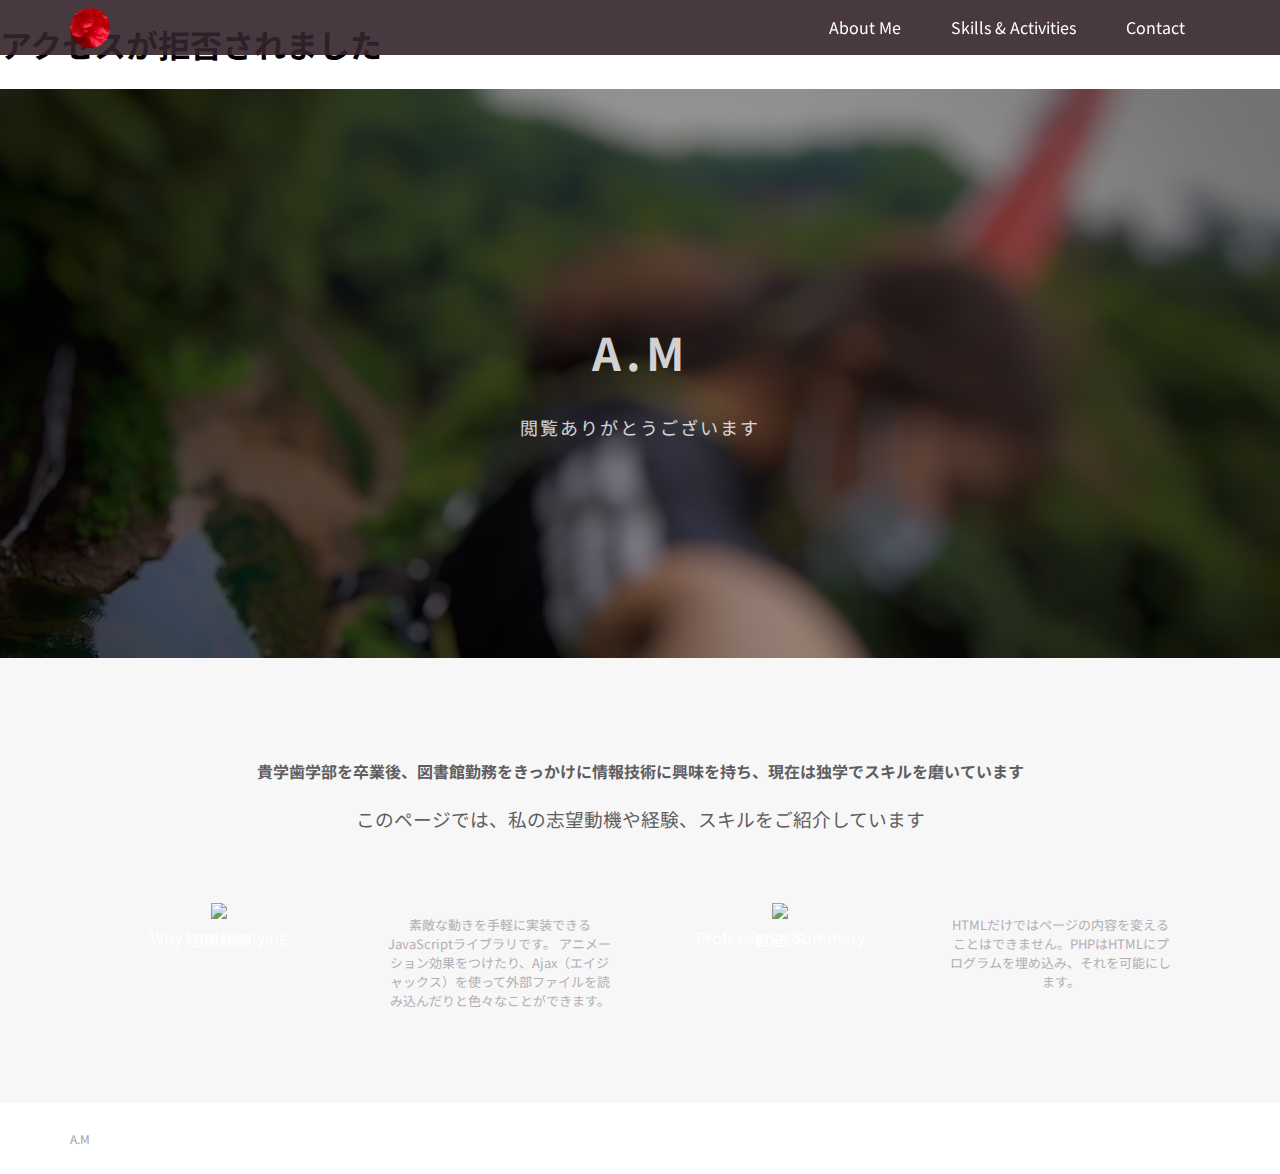
==== index.html @ 97dd1bf5 "Add files via upload" ====
<!DOCTYPE html>
<html lang="ja">
  <head>
    <meta charset="utf-8">
    <meta name="viewport" content="width=device-width, initial-scale=1.0">
    <title>A.M</title>
    <link rel="stylesheet" href="https://maxcdn.bootstrapcdn.com/font-awesome/4.3.0/css/font-awesome.min.css">
    <link rel="stylesheet" href="stylesheet.css">
    <link rel="stylesheet" href="responsive.css">
    <link rel="stylesheet" href="https://fonts.googleapis.com/css2?family=Noto+Sans+JP:wght@300;400&display=swap">
    </head>
  </head>

  <body>
    <script>
      var password = prompt("パスワードを入力してください:");
      if (password !== "miyata") {
        document.body.innerHTML = "<h1>アクセスが拒否されました</h1>";
      }
    </script>
    
    <header>
      <div class="container">
        <div class="header-left">
            <a href="#">
                <img class="logo" src="images/IMG_0281.png" alt="Back to the top">
            </a>
        </div>
        <span class="fa fa-bars menu-icon"></span>
  
        <div class="header-right">
            <a href="About.html">About Me</a>
            <a href="Skills.html">Skills & Activities</a>
            <a class="Contact" href="Contact.html">Contact</a>
        </div>
      </div>
    </header>

    <div class="top-wrapper">
      <div class="container">
        <h1>A.M</h1>
        <p>閲覧ありがとうございます</p>
      </div>
    </div>

    <div class="main-wrapper">
      <div class="container">
        <div class="heading">
          <h4>貴学歯学部を卒業後、図書館勤務をきっかけに情報技術に興味を持ち、現在は独学でスキルを磨いています</h4>
          <h3>このページでは、私の志望動機や経験、スキルをご紹介しています</h3>
        </div>

        <div class="mains">
          <div class="main">
            <div class="main-icon">
              <img src="https://prog-8.com/images/html/advanced/html.png">
              <p class="overlay-title">Why I am applying</p>
              <p class="overlay-subtitle">志望動機</p>
            </div>
          </div>

          <div class="main">
            <p class="text-contents">素敵な動きを手軽に実装できるJavaScriptライブラリです。 アニメーション効果をつけたり、Ajax（エイジャックス）を使って外部ファイルを読み込んだりと色々なことができます。</p>
          </div>

          <div class="main">
            <div class="main-icon">
              <img src="https://prog-8.com/images/html/advanced/ruby.png">
              <p class="overlay-title">Professional Summary</p>
              <p class="overlay-subtitle">自己PR</p>
            </div>
          </div>

          <div class="main">
            <p class="text-contents">HTMLだけではページの内容を変えることはできません。PHPはHTMLにプログラムを埋め込み、それを可能にします。</p>
          </div>
          <div class="clear"></div>
        </div>
      </div>
    </div>


    <footer>
      <div class="container">
        <p>A.M</p>
      </div>
    </footer>
  </body>
---- stylesheet.css ----
* {
    box-sizing: border-box;
  }
  
  body {
    margin: 0;
    font-family: 'Noto Sans JP', sans-serif;
  }
  
  a {
    text-decoration: none;
  }
  
  
  .clear {
    clear: left;
  }
  
  .container {
    max-width: 1170px;
    width: 100%;
    padding: 0 15px;
    margin: 0 auto;
  }
  
/* top-wrapper */
  .top-wrapper {
    padding: 200px 0;
    background-image: url("images/IMG_0278.jpg");
    background-size: cover;
    color: white;
    text-align: center;
  }
  
  .top-wrapper h1 {
    font-size: 45px;
    letter-spacing: 5px;
    opacity: 0.8;
  }
  
  .top-wrapper p {
    font-size: 18px;
    letter-spacing: 2px;
    opacity: 0.8;
  }
  

/* btm */
  .btn-wrapper {
    text-align: center;
    margin: 5px 0;
  }
  
  .btn-wrapper p {
    margin: 5px 0;
  }
  
  .btn {
    padding: 5px 24px;
    color: white;
    display: inline-block;
    opacity: 0.85;
    border-radius: 4px;
    text-align: center;
  }
  
  .btn:hover {
    opacity: 1;
  }
  

/* header */
  header {
    height: 55px;
    width: 100%;
    background-color: rgba(52, 34, 42, 0.9);
    position :fixed;
    top: 0;
    z-index: 10;
  }
  
  .logo {
    width: 40px;
    margin-top: 8px;
  }
  
  .header-left {
    float: left;
  }
  
  .header-right {
    float: right;
    margin-right: 0px;
  }
  
  .header-right a {
    display: block;
    line-height: 55px;
    padding: 0 25px;
    color: white;
    float: left;
    transition: all 1s;
  }
  
  .header-right a:hover {
    background-color: rgba(255, 255, 255, 0.3);
  }
  
  .menu-icon {
    color: white;
    float: right;
    font-size: 25px;
    padding: 21px 0;
    display: none;
  }

  .fa {
    margin-right: 5px;
  }
  

/* main-wrapper */
.main-wrapper {
padding-bottom: 80px;
padding-left: 5%;
padding-right: 5%;
background-color: #f7f7f7;
text-align: center;
}

.heading {
padding-top: 80px;
padding-bottom: 50px;
color: #5f5d60;
}

.heading h2 {
font-weight: normal;
}

.main {
float: left;
width: 25%;
}

.main-icon {
position: relative;
}

.main-icon p {
position: absolute;
width: 100%;
color: white;
}

.overlay-title {
top: 35%;
}

.overlay-subtitle {
top: 45%;
}


.text-contents {
width: 80%;
display: inline-block;
margin-top: 15px;
font-size: 13px;
color: #b3aeb5;
}

.heading h3 {
font-weight: normal;
}



/* section */
   .section {
    margin-bottom: 40px; /* 下に余白をつける */
  }
  
.section h4 {
    font-size: 20px;
    margin-bottom: 10px;
    border-bottom: 2px solid #ccc;
    padding-bottom: 5px;
    font-weight: normal;
  }
  
.section ul {
    list-style-type: none;
    padding-left: 0px;
  }
  
.section li {
    line-height: 1.8;
  }


/* footer */
footer p {
color: #a59ea0;
font-size: 12px;
}

footer {
padding-top: 15px;
padding-bottom: 15px;
}
---- responsive.css ----
/* タブレット向けレイアウト */
@media all and (max-width: 1000px) {
    .main {
      width: 50%;
      margin-bottom: 50px;
    }
  
    footer {
      text-align: center;
    }
  
    .top-wrapper h1 {
      font-size: 32px;
    }
  
    .heading h2 {
      font-size: 20px;
    }
  }
  
  /* スマホ向けレイアウト */
  @media all and (max-width: 670px) {
    .main {
      width: 100%;
    }
  
    .btn {
      width: 100%;
    }
  
    .facebook {
      margin-bottom: 10px;
    }
    
    .top-wrapper {
      text-align: left;
    }
    
    /* header-rightクラスのdisplayをnoneに指定してください */
    .header-right {
      display: none;
    }
    
    /* menu-iconクラスのdisplayをblockに指定してください  */
    .menu-icon {
      display: block;
    }
    
    .top-wrapper h1 {
      font-size: 24px;
    }
  
    .top-wrapper p {
      font-size: 14px;
    }
  }
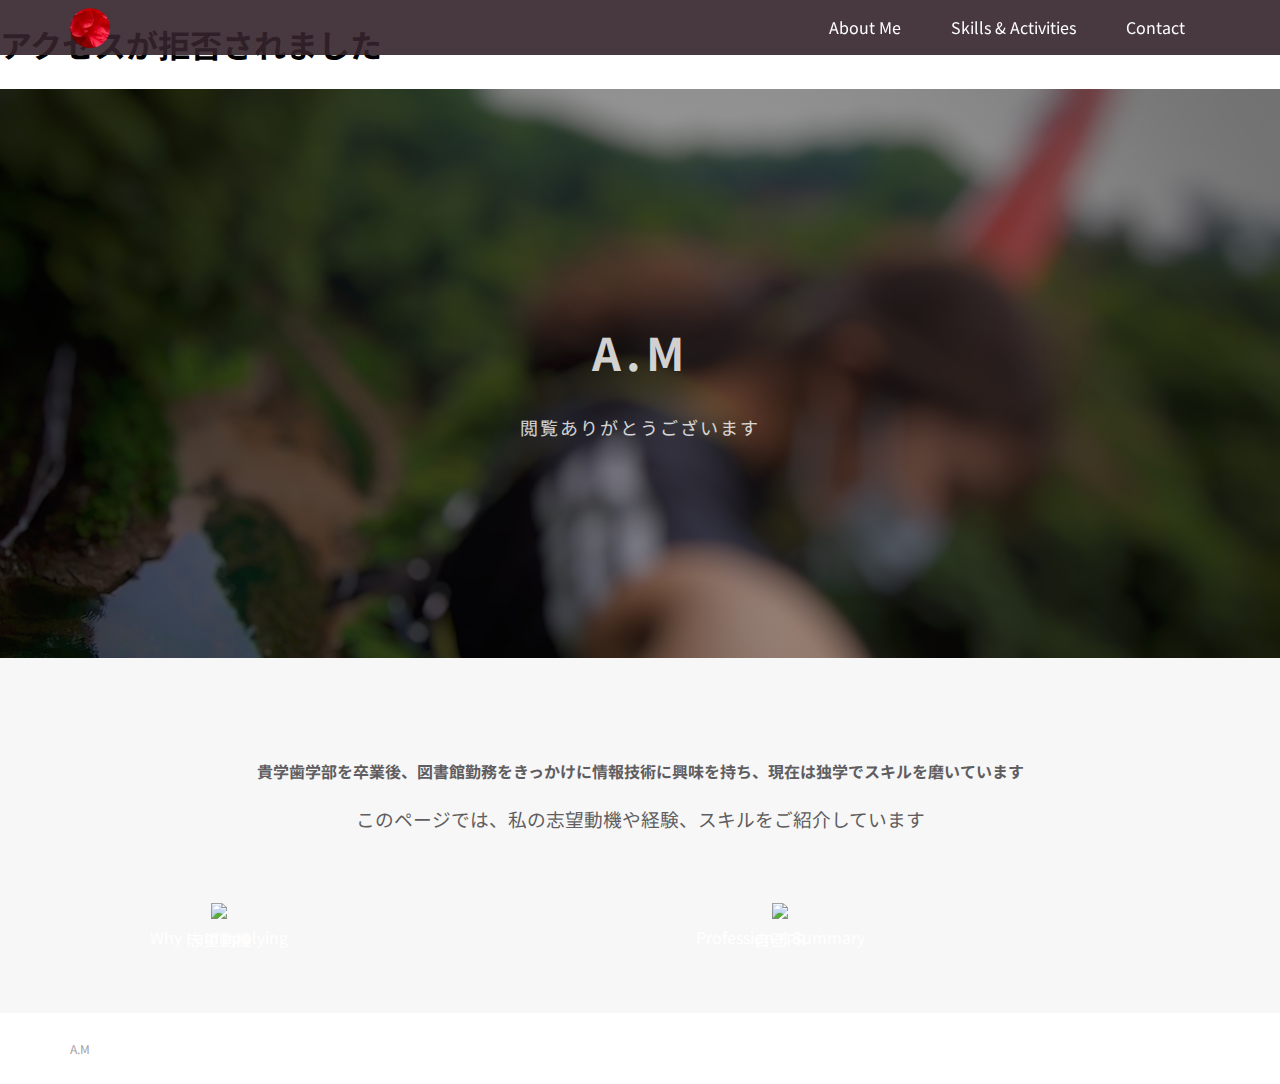
==== commit 9e578b32: "Update index.html" ====
--- a/index.html
+++ b/index.html
@@ -60,8 +60,7 @@
           </div>
 
           <div class="main">
-            <p class="text-contents">素敵な動きを手軽に実装できるJavaScriptライブラリです。 アニメーション効果をつけたり、Ajax（エイジャックス）を使って外部ファイルを読み込んだりと色々なことができます。</p>
-          </div>
+            <p class="text-contents"></div>
 
           <div class="main">
             <div class="main-icon">
@@ -72,8 +71,7 @@
           </div>
 
           <div class="main">
-            <p class="text-contents">HTMLだけではページの内容を変えることはできません。PHPはHTMLにプログラムを埋め込み、それを可能にします。</p>
-          </div>
+            <p class="text-contents"></div>
           <div class="clear"></div>
         </div>
       </div>
@@ -85,4 +83,4 @@
         <p>A.M</p>
       </div>
     </footer>
-  </body>+  </body>
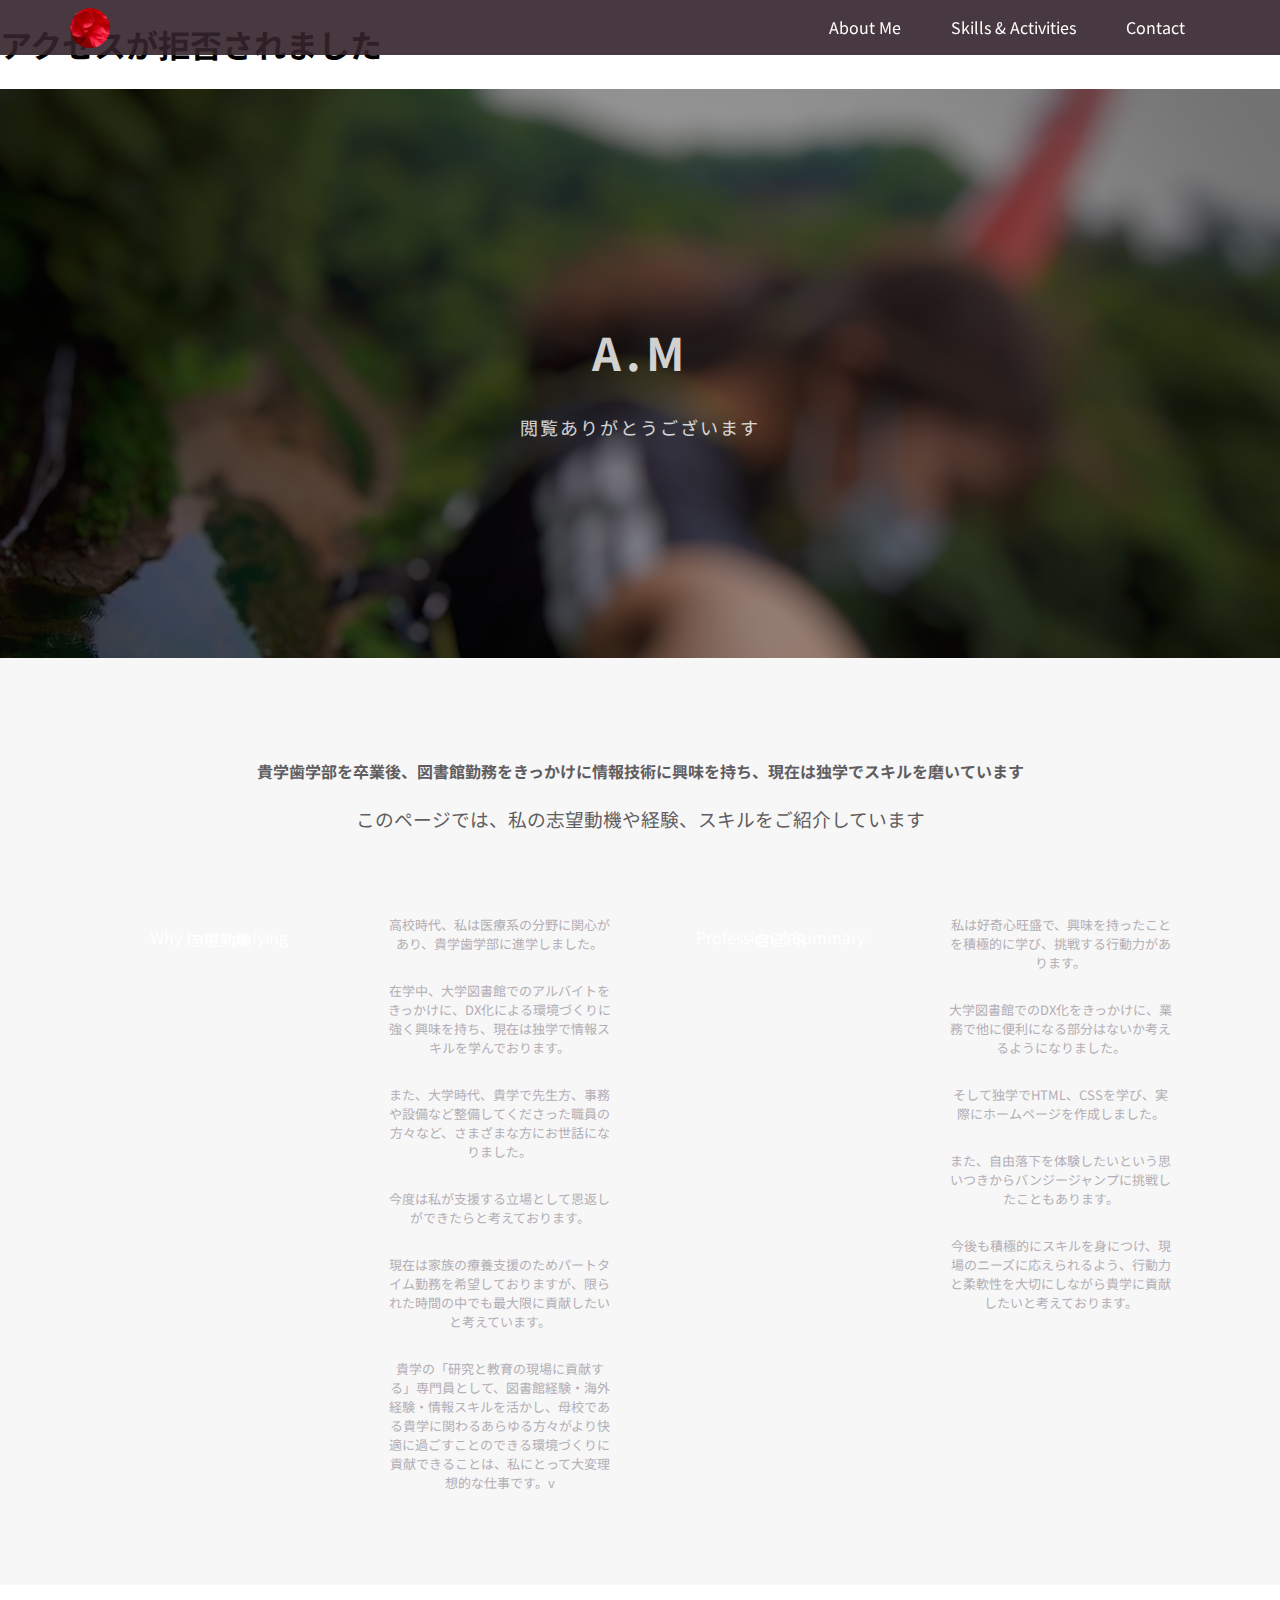
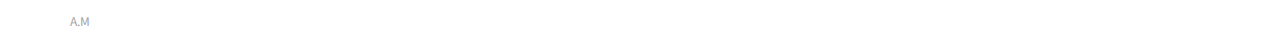
==== commit 583e9399: "Update index.html" ====
--- a/index.html
+++ b/index.html
@@ -53,25 +53,36 @@
         <div class="mains">
           <div class="main">
             <div class="main-icon">
-              <img src="https://prog-8.com/images/html/advanced/html.png">
+              <img src="">
               <p class="overlay-title">Why I am applying</p>
               <p class="overlay-subtitle">志望動機</p>
             </div>
           </div>
 
           <div class="main">
-            <p class="text-contents"></div>
+            <p class="text-contents">高校時代、私は医療系の分野に関心があり、貴学歯学部に進学しました。</p>
+            <p class="text-contents">在学中、大学図書館でのアルバイトをきっかけに、DX化による環境づくりに強く興味を持ち、現在は独学で情報スキルを学んでおります。</p>
+            <p class="text-contents">また、大学時代、貴学で先生方、事務や設備など整備してくださった職員の方々など、さまざまな方にお世話になりました。</p>
+            <p class="text-contents">今度は私が支援する立場として恩返しができたらと考えております。</p>
+            <p class="text-contents">現在は家族の療養支援のためパートタイム勤務を希望しておりますが、限られた時間の中でも最大限に貢献したいと考えています。 </p>
+            <p class="text-contents">貴学の「研究と教育の現場に貢献する」専門員として、図書館経験・海外経験・情報スキルを活かし、母校である貴学に関わるあらゆる方々がより快適に過ごすことのできる環境づくりに貢献できることは、私にとって大変理想的な仕事です。v
+          </div>
 
           <div class="main">
             <div class="main-icon">
-              <img src="https://prog-8.com/images/html/advanced/ruby.png">
+              <img src="">
               <p class="overlay-title">Professional Summary</p>
               <p class="overlay-subtitle">自己PR</p>
             </div>
           </div>
 
           <div class="main">
-            <p class="text-contents"></div>
+            <p class="text-contents">私は好奇心旺盛で、興味を持ったことを積極的に学び、挑戦する行動力があります。</p>
+            <p class="text-contents">大学図書館でのDX化をきっかけに、業務で他に便利になる部分はないか考えるようになりました。</p>
+            <p class="text-contents">そして独学でHTML、CSSを学び、実際にホームページを作成しました。</p>
+            <p class="text-contents">また、自由落下を体験したいという思いつきからバンジージャンプに挑戦したこともあります。</p>
+            <p class="text-contents">今後も積極的にスキルを身につけ、現場のニーズに応えられるよう、行動力と柔軟性を大切にしながら貴学に貢献したいと考えております。</p>
+          </div>
           <div class="clear"></div>
         </div>
       </div>
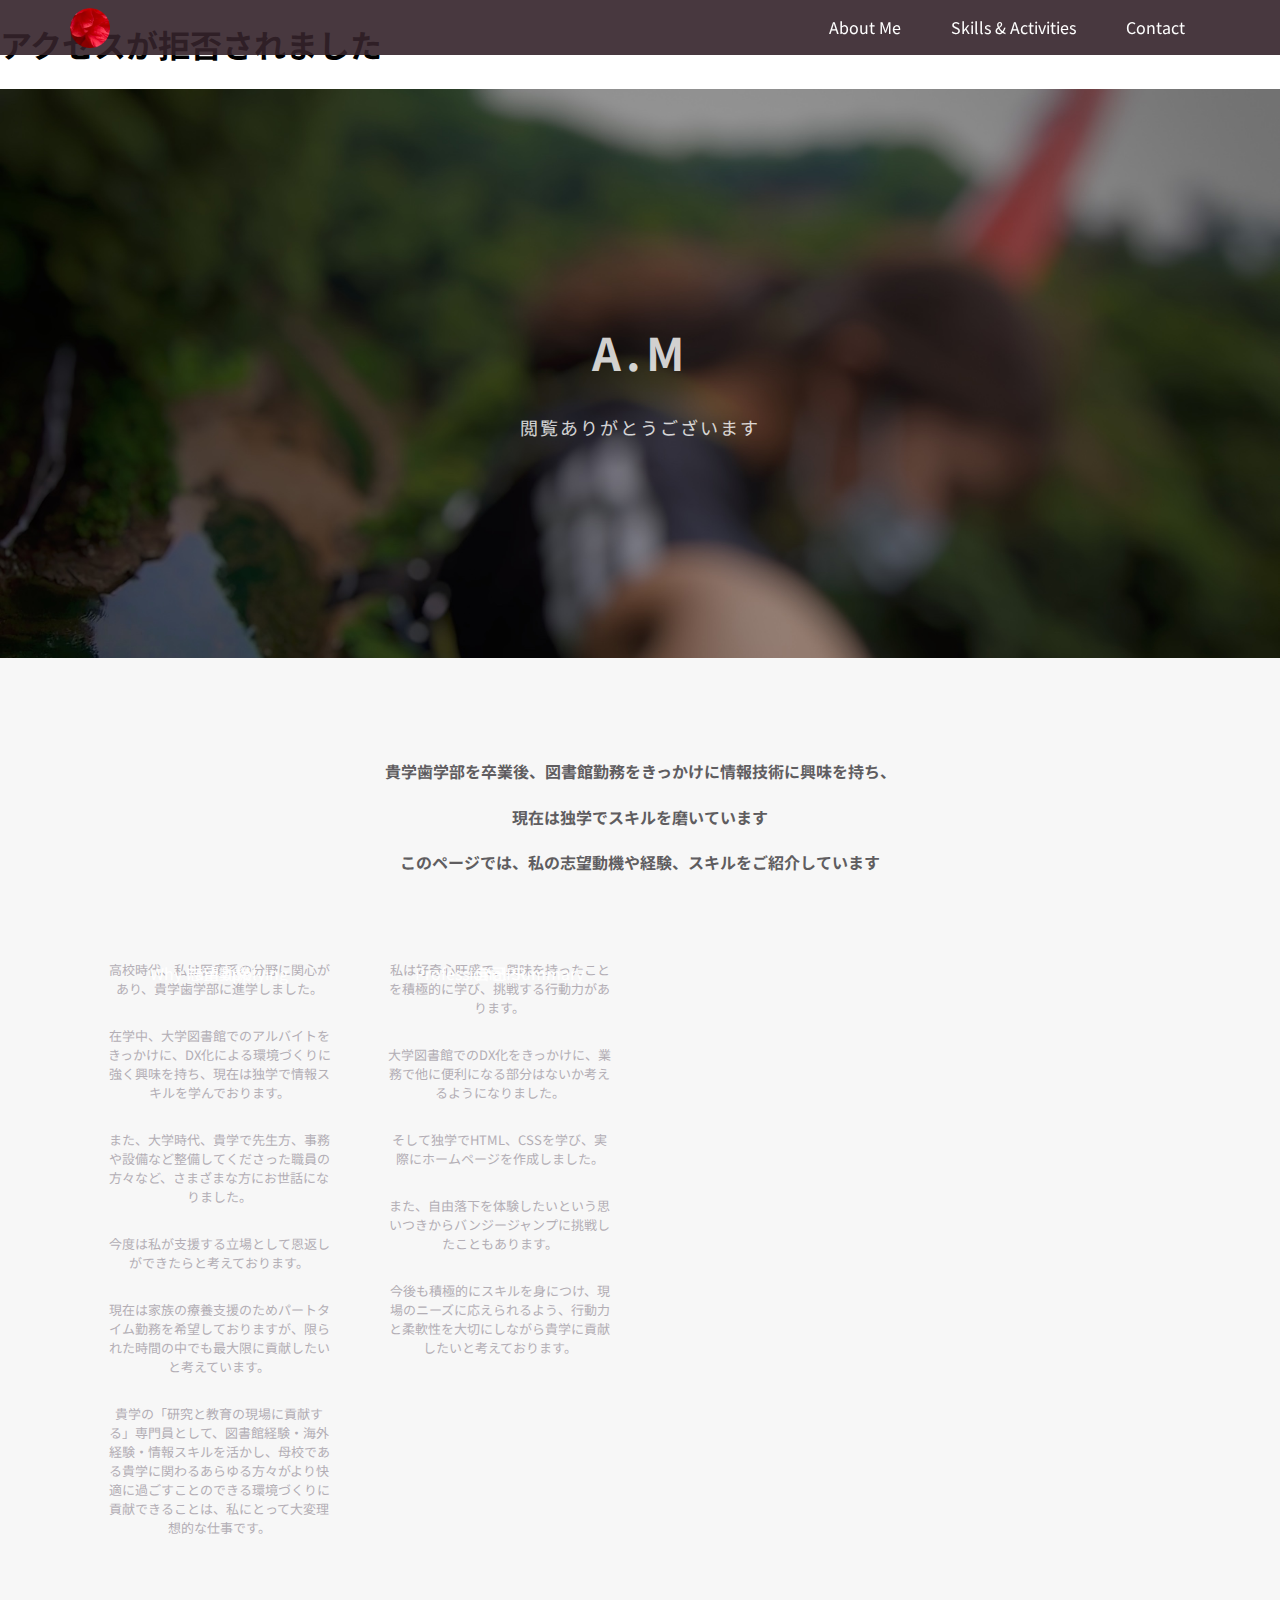
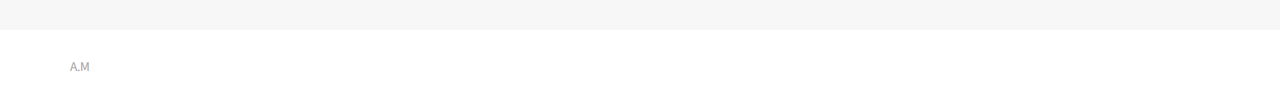
==== commit 857310d7: "Update index.html" ====
--- a/index.html
+++ b/index.html
@@ -18,7 +18,7 @@
         document.body.innerHTML = "<h1>アクセスが拒否されました</h1>";
       }
     </script>
-    
+
     <header>
       <div class="container">
         <div class="header-left">
@@ -46,16 +46,18 @@
     <div class="main-wrapper">
       <div class="container">
         <div class="heading">
-          <h4>貴学歯学部を卒業後、図書館勤務をきっかけに情報技術に興味を持ち、現在は独学でスキルを磨いています</h4>
-          <h3>このページでは、私の志望動機や経験、スキルをご紹介しています</h3>
+          <h4>貴学歯学部を卒業後、図書館勤務をきっかけに情報技術に興味を持ち、</h4>
+          <h4>現在は独学でスキルを磨いています</h4>
+          <h4>このページでは、私の志望動機や経験、スキルをご紹介しています</h4>
         </div>
 
         <div class="mains">
           <div class="main">
             <div class="main-icon">
-              <img src="">
-              <p class="overlay-title">Why I am applying</p>
-              <p class="overlay-subtitle">志望動機</p>
+              <div class="box">
+                <p class="overlay-title">Why I am applying</p>
+                <p class="overlay-subtitle">志望動機</p>
+              </div>
             </div>
           </div>
 
@@ -65,14 +67,15 @@
             <p class="text-contents">また、大学時代、貴学で先生方、事務や設備など整備してくださった職員の方々など、さまざまな方にお世話になりました。</p>
             <p class="text-contents">今度は私が支援する立場として恩返しができたらと考えております。</p>
             <p class="text-contents">現在は家族の療養支援のためパートタイム勤務を希望しておりますが、限られた時間の中でも最大限に貢献したいと考えています。 </p>
-            <p class="text-contents">貴学の「研究と教育の現場に貢献する」専門員として、図書館経験・海外経験・情報スキルを活かし、母校である貴学に関わるあらゆる方々がより快適に過ごすことのできる環境づくりに貢献できることは、私にとって大変理想的な仕事です。v
+            <p class="text-contents">貴学の「研究と教育の現場に貢献する」専門員として、図書館経験・海外経験・情報スキルを活かし、母校である貴学に関わるあらゆる方々がより快適に過ごすことのできる環境づくりに貢献できることは、私にとって大変理想的な仕事です。
           </div>
 
           <div class="main">
             <div class="main-icon">
-              <img src="">
-              <p class="overlay-title">Professional Summary</p>
-              <p class="overlay-subtitle">自己PR</p>
+              <div class="box">
+                <p class="overlay-title">Professional Summary</p>
+                <p class="overlay-subtitle">自己PR</p>
+              </div>
             </div>
           </div>
 
